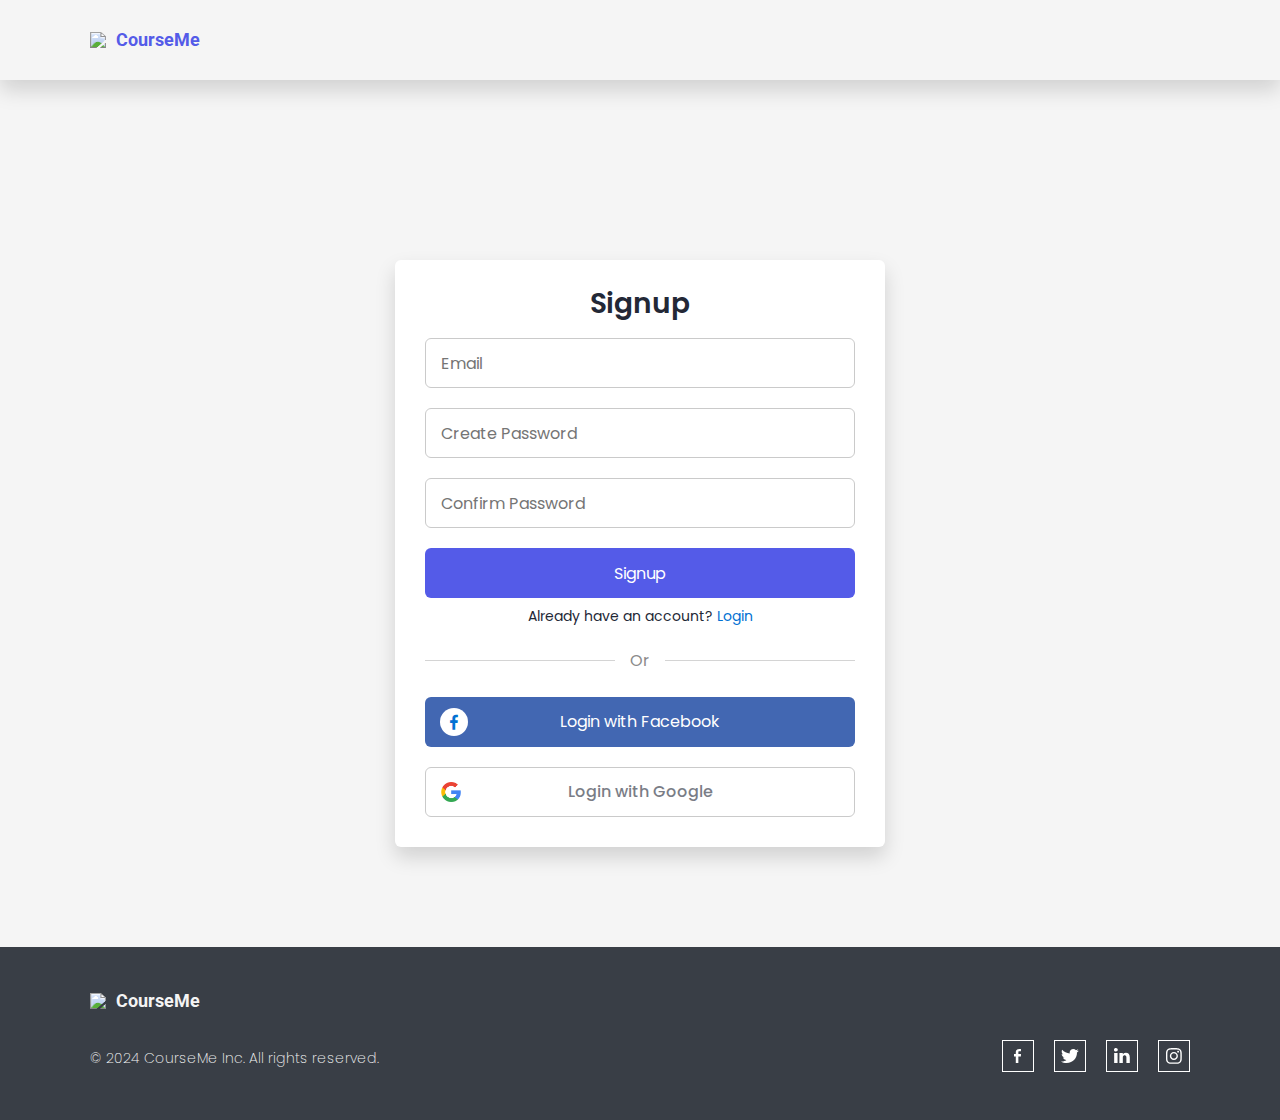
==== pages/sign-up.html @ ce9e069a "feat: add auth pages" ====
<!doctype html>
<html>

<head>
    <meta charset="UTF-8" />
    <meta name="viewport" content="width=device-width, initial-scale=1.0" />
    <title>CourseMe</title>
    <link rel="icon" type="image/x-icon" href="/icons/logo.svg">
    <link rel="preconnect" href="https://fonts.googleapis.com">
    <link rel="preconnect" href="https://fonts.gstatic.com" crossorigin>
    <link
        href="https://fonts.googleapis.com/css2?family=IBM+Plex+Mono:ital,wght@0,100;0,200;0,300;0,400;0,500;0,600;0,700;1,100;1,200;1,300;1,400;1,500;1,600;1,700&family=Inter:wght@200;400;500;600;700&family=Open+Sans&family=Poppins:ital,wght@0,100;0,200;0,300;0,400;0,500;0,600;0,700;0,800;0,900;1,100;1,200;1,300;1,400;1,500;1,600;1,700;1,800;1,900&display=swap"
        rel="stylesheet">
    <link
        href="https://fonts.googleapis.com/css2?family=IBM+Plex+Mono:ital,wght@0,100;0,200;0,300;0,400;0,500;0,600;0,700;1,100;1,200;1,300;1,400;1,500;1,600;1,700&family=Inter:wght@200;400;500;600;700&family=Open+Sans&family=Poppins:ital,wght@0,100;0,200;0,300;0,400;0,500;0,600;0,700;0,800;0,900;1,100;1,200;1,300;1,400;1,500;1,600;1,700;1,800;1,900&family=Roboto:ital,wght@0,100;0,300;0,400;0,500;0,700;0,900;1,100;1,300;1,400;1,500;1,700;1,900&display=swap"
        rel="stylesheet">
    <link rel="stylesheet" href="/styles/reset.css" />
    <link rel="stylesheet" href="/styles/footer.css" />
    <link rel="stylesheet" href="/styles/global.css" />
    <link rel="stylesheet" href="/styles/header.css" />
    <link rel="stylesheet" href="/styles/auth.css" />
    <link href='https://unpkg.com/boxicons@2.1.2/css/boxicons.min.css' rel='stylesheet'>
</head>

<body>
    <div class="header">
        <div class="brand-logo">
            <img class="logo" src="../icons/logo.svg">
            <p>CourseMe</p>
        </div>
    </div>

    <div class="auth-box">
        <div class="form login">
            <div class="form-content">
                <header>Signup</header>
                <form action="#">
                    <div class="field input-field">
                        <input type="email" placeholder="Email" class="input">
                    </div>
                    <div class="field input-field">
                        <input type="password" placeholder="Create Password" class="password">
                    </div>
                    <div class="field input-field">
                        <input type="password" placeholder="Confirm Password" class="password">
                    </div>
                    <div class="field button-field">
                        <button>Signup</button>
                    </div>
                </form>
                <div class="form-link">
                    <span>Already have an account? <a href="#" class="link login-link">Login</a></span>
                </div>
            </div>
            <div class="line"></div>
            <div class="media-options">
                <a href="#" class="field facebook">
                    <i class='bx bxl-facebook facebook-icon'></i>
                    <span>Login with Facebook</span>
                </a>
            </div>
            <div class="media-options">
                <a href="#" class="field google">
                    <img src="../icons/google.png" alt="" class="google-img">
                    <span>Login with Google</span>
                </a>
            </div>
        </div>
    </div>


    <div class="auth-footer">
        <div style="display: flex; flex-direction: row; justify-content: space-between;">
            <div class="footer-left-block">
                <div class="footer-brand-info">
                    <div class="brand-logo">
                        <img class="logo" src="../icons/logo.svg">
                        <p>CourseMe</p>
                    </div>
                </div>
            </div>
        </div>

        <div style="display: flex; flex-direction: row; justify-content: space-between; align-items: center;">
            <p>© 2024 CourseMe Inc. All rights reserved.</p>
            <div class="social-media">
                <a href="https://www.facebook.com/Coursera/" class="play-video-box" target="_blank"
                    rel="noopener noreferrer">
                    <img class="logo" src="../icons/facebook.svg">
                </a>
                <a href="https://twitter.com/coursera?ref_src=twsrc%5Egoogle%7Ctwcamp%5Eserp%7Ctwgr%5Eauthor"
                    class="play-video-box" target="_blank" rel="noopener noreferrer">
                    <img class="logo" src="../icons/twitter.svg">
                </a>
                <a href="https://www.linkedin.com/company/coursera/" class="play-video-box" target="_blank"
                    rel="noopener noreferrer">
                    <img class="logo" src="../icons/linkedin.svg">
                </a>
                <a href="https://www.instagram.com/coursera/" class="play-video-box" target="_blank"
                    rel="noopener noreferrer">
                    <img class="logo" src="../icons/instagram.svg">
                </a>
            </div>

        </div>
    </div>
</body>

</html>
---- styles/footer.css ----
.footer {
  display: flex;
  flex-direction: column;
  background-color: #393e46;
  padding: 90px;
}

.footer p {
  color: #f4f4f4;
  font-size: 14px;
  font-weight: 200;
}

.footer-left-block {
  display: flex;
  flex-direction: column;
  width: 500px;
  margin-right: 50px;
}

.footer .brand-logo {
  margin-bottom: 30px;
}

.footer .brand-logo p {
  color: #f4f4f4;
}

.brand-info {
  display: flex;
  flex-direction: column;
  margin-bottom: 30px;
}

.brand-info p {
  line-height: 24px;
}

.social-media {
  display: flex;
  flex-direction: row;
  gap: 20px;
}

.footer-right-block {
  display: grid;
  grid-template-columns: 1fr 1fr 1fr 1fr;
  column-gap: 40px;
}

.footer-nav-box {
  display: flex;
  flex-direction: column;
  gap: 20px;
}

.footer .nav-title {
  font-size: 18px;
  font-weight: 700;
  margin-bottom: 20px;
}

.white-line {
  height: 1px;
  background-color: #f4f4f4;
  width: 100%;
  margin: 60px 0 30px;
}
---- styles/global.css ----
p,
h1 {
  font-family: "Poppins", sans-serif;
}

a {
  text-decoration: none;
}

html {
  scroll-behavior: smooth;
}
---- styles/header.css ----
.brand-logo {
  display: flex;
  flex-direction: row;
  align-items: center;
  gap: 10px;
}

.brand-logo p {
  font-family: "Roboto", sans-serif;
  font-weight: 700;
  font-style: normal;
  font-size: 18px;
  color: #545be8;
}

.header {
  height: 80px;
  display: flex;
  flex-direction: row;
  align-items: center;
  justify-content: space-between;
  padding-left: 90px;
  padding-right: 90px;
  box-shadow: 0px 10px 20px rgba(0, 0, 0, 0.15);
}

.header-menu {
  display: flex;
  flex-direction: row;
  justify-content: space-between;
  align-items: center;
  gap: 50px;
}

.header-menu p {
  cursor: pointer;
}

.header-button-group {
  display: flex;
  flex-direction: row;
  align-items: center;
  justify-content: center;
  gap: 10px;
}

.log-in-button {
  width: 150px;
  height: 45px;
  background-color: white;
  border-color: #545be8;
  border-style: solid;
  border-width: 1.5px;
  color: #545be8;
  border-radius: 6px;
  cursor: pointer;
}

.log-in-button p {
  font-family: "Inter", sans-serif;
  font-weight: 700;
  font-size: 16px;
  font-style: normal;
}

.register-button {
  width: 150px;
  height: 45px;
  background-color: #545be8;
  color: white;
  border-radius: 6px;
  border-width: 0px;
  cursor: pointer;
  padding: 13px 22px 13px 22px;
  transition: background-color 0.5s, color 0.5s;
  vertical-align: top;
}

.register-button:hover {
  opacity: 0.8;
}

.register-button :active {
  opacity: 0.5;
}

.register-button p {
  font-family: "Inter", sans-serif;
  font-weight: 700;
  font-size: 16px;
  font-style: normal;
}
---- styles/auth.css ----
body {
  background-color: #f5f5f5;
}

.auth-box {
  display: flex;
  flex-direction: column;
  align-items: center;
  margin-top: 180px;
  margin-bottom: 100px;
}

.form * {
  margin: 0;
  padding: 0;
  box-sizing: border-box;
  font-family: "Poppins", sans-serif;
}

.form {
  max-width: 430px;
  width: 100%;
  padding: 30px;
  border-radius: 6px;
  background: #fff;
  box-shadow: 0px 10px 20px rgba(0, 0, 0, 0.15);
}

.form.signup {
  opacity: 0;
  pointer-events: none;
}

.forms.show-signup .form.signup {
  opacity: 1;
  pointer-events: auto;
}

.forms.show-signup .form.login {
  opacity: 0;
  pointer-events: none;
}

header {
  font-size: 28px;
  font-weight: 600;
  color: #232836;
  text-align: center;
}

form {
  margin-top: 30px;
}

.form .field {
  position: relative;
  height: 50px;
  width: 100%;
  margin-top: 20px;
  border-radius: 6px;
}

.field input,
.field button {
  height: 100%;
  width: 100%;
  border: none;
  font-size: 16px;
  font-weight: 400;
  border-radius: 6px;
}

.field input {
  outline: none;
  padding: 0 15px;
  border: 1px solid#CACACA;
}

.field input:focus {
  border-bottom-width: 2px;
}

.field button {
  color: #fff;
  background-color: #545be8;
  transition: all 0.3s ease;
  cursor: pointer;
}

.form-link {
  text-align: center;
  margin-top: 10px;
}

.form-link span,
.form-link a {
  font-size: 14px;
  font-weight: 400;
  color: #232836;
}

.form a {
  color: #0171d3;
  text-decoration: none;
}

.form-content a:hover {
  text-decoration: underline;
}

.line {
  position: relative;
  height: 1px;
  width: 100%;
  margin: 36px 0;
  background-color: #d4d4d4;
}

.line::before {
  content: "Or";
  position: absolute;
  top: 50%;
  left: 50%;
  transform: translate(-50%, -50%);
  background-color: #fff;
  color: #8b8b8b;
  padding: 0 15px;
}

.media-options a {
  display: flex;
  align-items: center;
  justify-content: center;
}

a.facebook {
  color: #fff;
  background-color: #4267b2;
}

a.facebook .facebook-icon {
  height: 28px;
  width: 28px;
  color: #0171d3;
  font-size: 20px;
  border-radius: 50%;
  display: flex;
  align-items: center;
  justify-content: center;
  background-color: #fff;
}

.facebook-icon,
img.google-img {
  position: absolute;
  top: 50%;
  left: 15px;
  transform: translateY(-50%);
}

img.google-img {
  height: 20px;
  width: 20px;
  object-fit: cover;
}

a.google {
  border: 1px solid #cacaca;
}

a.google span {
  font-weight: 500;
  opacity: 0.6;
  color: #232836;
}

.auth-footer {
  display: flex;
  flex-direction: column;
  background-color: #393e46;
  padding: 45px 90px 45px 90px;
}

.auth-footer p {
  color: #f4f4f4;
  font-size: 14px;
  font-weight: 200;
}

.footer-left-block {
  display: flex;
  flex-direction: column;
}

.auth-footer .brand-logo {
  color: #f4f4f4;
  font-size: 18px;
  font-weight: 200;
  margin-bottom: 30px;
}

.auth-footer .brand-logo p {
  font-family: "Roboto", sans-serif;
  font-weight: 700;
  font-style: normal;
  font-size: 18px;
  color: #f4f4f4;
}

.footer-brand-info {
  display: flex;
  flex-direction: column;
}
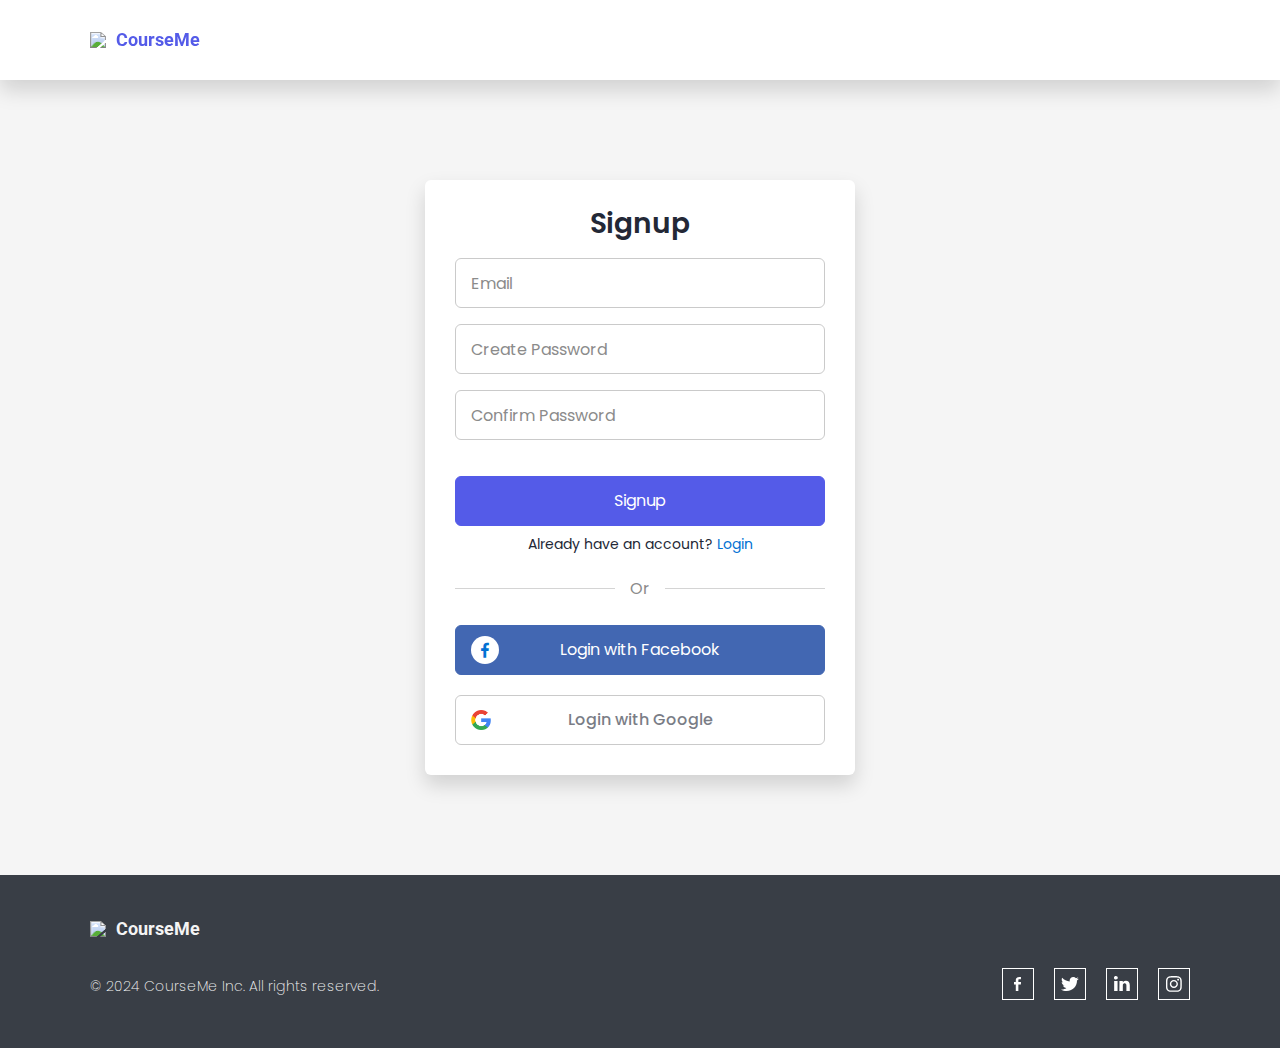
==== commit 487605cd: "refactor: add bootstrap components into sign-up" ====
--- a/pages/sign-up.html
+++ b/pages/sign-up.html
@@ -14,6 +14,7 @@
     <link
         href="https://fonts.googleapis.com/css2?family=IBM+Plex+Mono:ital,wght@0,100;0,200;0,300;0,400;0,500;0,600;0,700;1,100;1,200;1,300;1,400;1,500;1,600;1,700&family=Inter:wght@200;400;500;600;700&family=Open+Sans&family=Poppins:ital,wght@0,100;0,200;0,300;0,400;0,500;0,600;0,700;0,800;0,900;1,100;1,200;1,300;1,400;1,500;1,600;1,700;1,800;1,900&family=Roboto:ital,wght@0,100;0,300;0,400;0,500;0,700;0,900;1,100;1,300;1,400;1,500;1,700;1,900&display=swap"
         rel="stylesheet">
+    <link href="https://cdn.jsdelivr.net/npm/bootstrap@5.3.3/dist/css/bootstrap.min.css" rel="stylesheet">
     <link rel="stylesheet" href="/styles/reset.css" />
     <link rel="stylesheet" href="/styles/footer.css" />
     <link rel="stylesheet" href="/styles/global.css" />
@@ -24,43 +25,43 @@
 
 <body>
     <div class="header">
-        <div class="brand-logo">
-            <img class="logo" src="../icons/logo.svg">
-            <p>CourseMe</p>
-        </div>
+        <a href="../index.html">
+            <div class="brand-logo">
+                <img class="logo" src="../icons/logo.svg">
+                <p>CourseMe</p>
+            </div>
+        </a>
     </div>
 
     <div class="auth-box">
         <div class="form login">
             <div class="form-content">
                 <header>Signup</header>
-                <form action="#">
-                    <div class="field input-field">
-                        <input type="email" placeholder="Email" class="input">
-                    </div>
-                    <div class="field input-field">
-                        <input type="password" placeholder="Create Password" class="password">
-                    </div>
-                    <div class="field input-field">
-                        <input type="password" placeholder="Confirm Password" class="password">
-                    </div>
-                    <div class="field button-field">
-                        <button>Signup</button>
-                    </div>
-                </form>
+                <div class="mb-3">
+                    <input type="email" class="form-control" id="exampleFormControlInput1" placeholder="Email">
+                </div>
+                <div class="mb-3">
+                    <input type="password" class="form-control" id="exampleInputPassword1"
+                        placeholder="Create Password">
+                </div>
+                <div class="mb-3">
+                    <input type="password" class="form-control" id="exampleInputPassword1"
+                        placeholder="Confirm Password">
+                </div>
+                <button type="submit" class="btn btn-primary submit-button">Signup</button>
                 <div class="form-link">
                     <span>Already have an account? <a href="#" class="link login-link">Login</a></span>
                 </div>
             </div>
             <div class="line"></div>
             <div class="media-options">
-                <a href="#" class="field facebook">
+                <a class="btn btn-primary field facebook" href="#" role="button">
                     <i class='bx bxl-facebook facebook-icon'></i>
                     <span>Login with Facebook</span>
                 </a>
             </div>
             <div class="media-options">
-                <a href="#" class="field google">
+                <a href="#" class="btn btn-primary field google">
                     <img src="../icons/google.png" alt="" class="google-img">
                     <span>Login with Google</span>
                 </a>
@@ -81,7 +82,7 @@
             </div>
         </div>
 
-        <div style="display: flex; flex-direction: row; justify-content: space-between; align-items: center;">
+        <div class="copyright-auth">
             <p>© 2024 CourseMe Inc. All rights reserved.</p>
             <div class="social-media">
                 <a href="https://www.facebook.com/Coursera/" class="play-video-box" target="_blank"
--- a/styles/header.css
+++ b/styles/header.css
@@ -14,6 +14,12 @@
 }
 
 .header {
+  position: fixed;
+  top: 0px;
+  left: 0px;
+  right: 0px;
+  z-index: 1000;
+  background-color: white;
   height: 80px;
   display: flex;
   flex-direction: row;
@@ -34,6 +40,7 @@
 
 .header-menu p {
   cursor: pointer;
+  color: black;
 }
 
 .header-button-group {
@@ -90,3 +97,16 @@
   font-size: 16px;
   font-style: normal;
 }
+
+@media all and (max-width: 1060px) {
+  .log-in-button,
+  .register-button,
+  .header-menu {
+    display: none;
+  }
+
+  .header {
+    align-items: center;
+    justify-content: center;
+  }
+}
--- a/styles/auth.css
+++ b/styles/auth.css
@@ -48,6 +48,10 @@
   text-align: center;
 }
 
+.form.login header {
+  margin-bottom: 20px;
+}
+
 form {
   margin-top: 30px;
 }
@@ -60,7 +64,7 @@
   border-radius: 6px;
 }
 
-.field input,
+.form-control,
 .field button {
   height: 100%;
   width: 100%;
@@ -70,21 +74,32 @@
   border-radius: 6px;
 }
 
-.field input {
+.form-control {
+  height: 50px;
   outline: none;
   padding: 0 15px;
   border: 1px solid#CACACA;
 }
 
-.field input:focus {
+.form-control input:focus {
   border-bottom-width: 2px;
 }
 
-.field button {
+.form-control::placeholder {
+  color: #8b8b8b;
+}
+
+.btn.btn-primary.submit-button,
+.btn.btn-primary.submit-button:active,
+.btn.btn-primary.submit-button:hover {
+  width: 100%;
+  height: 50px;
   color: #fff;
-  background-color: #545be8;
+  background-color: #545be8 !important;
+  border-color: #545be8 !important;
   transition: all 0.3s ease;
   cursor: pointer;
+  margin-top: 20px;
 }
 
 .form-link {
@@ -133,9 +148,12 @@
   justify-content: center;
 }
 
-a.facebook {
+a.facebook,
+a.facebook:hover,
+a.facebook:active {
   color: #fff;
-  background-color: #4267b2;
+  background-color: #4267b2 !important;
+  border-color: #4267b2 !important;
 }
 
 a.facebook .facebook-icon {
@@ -164,8 +182,11 @@
   object-fit: cover;
 }
 
-a.google {
-  border: 1px solid #cacaca;
+a.google,
+a.google:hover,
+a.google:active {
+  border: 1px solid #cacaca !important;
+  background-color: white !important;
 }
 
 a.google span {
@@ -173,7 +194,6 @@
   opacity: 0.6;
   color: #232836;
 }
-
 .auth-footer {
   display: flex;
   flex-direction: column;
@@ -211,3 +231,24 @@
   display: flex;
   flex-direction: column;
 }
+
+.copyright-auth {
+  display: flex;
+  flex-direction: row;
+  justify-content: space-between;
+  align-items: center;
+}
+
+@media all and (max-width: 700px) {
+  .auth-footer {
+    flex-direction: column;
+    align-items: center;
+  }
+
+  .copyright-auth {
+    line-height: 22.6px;
+    text-align: center;
+    flex-direction: column;
+    gap: 30px;
+  }
+}
